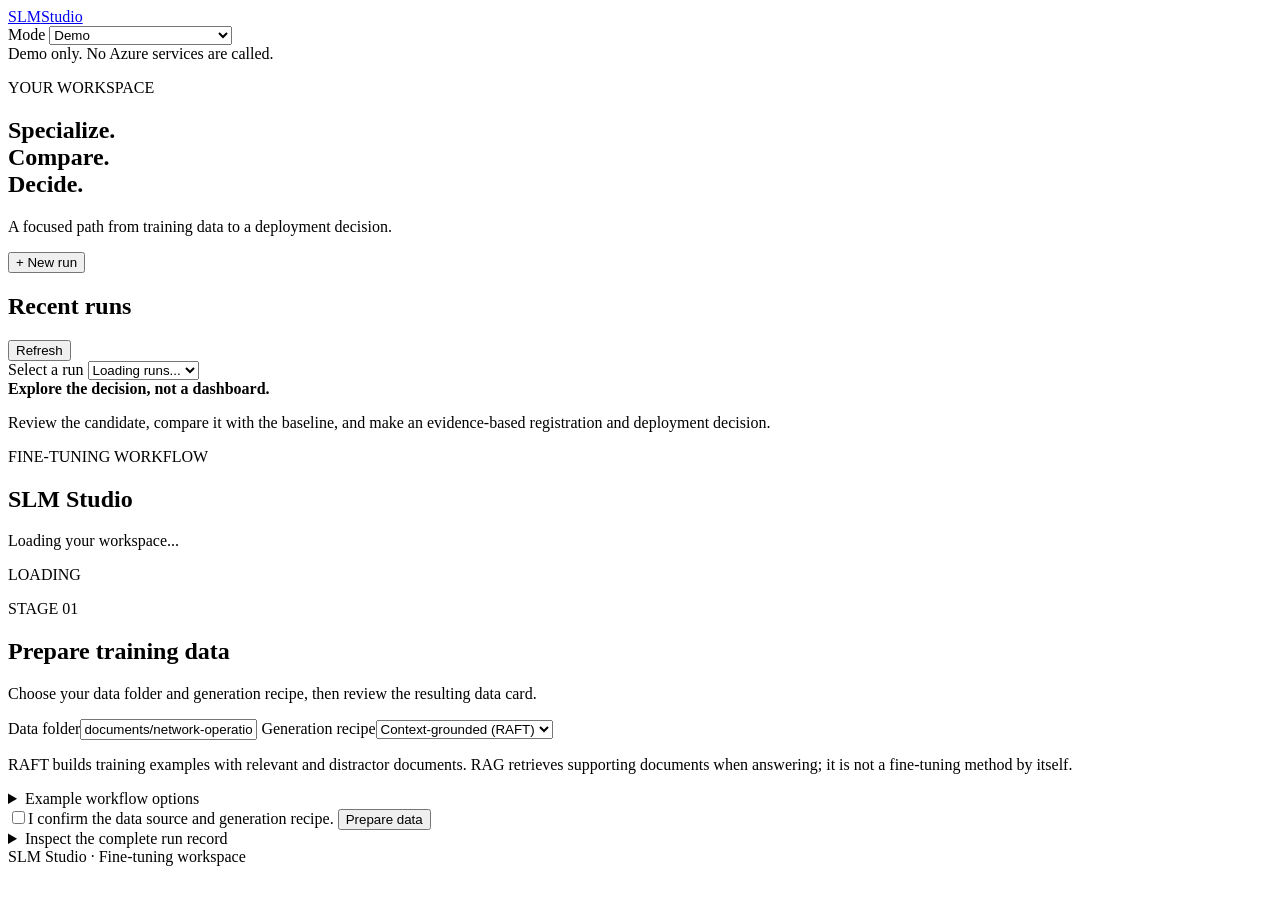
==== app/static/index.html @ 9656013d "updated files to reflect 5 stages of workflow as scripts" ====
<!doctype html>
<html lang="en">
<head>
  <meta charset="utf-8">
  <meta name="viewport" content="width=device-width, initial-scale=1">
  <title>SLM Studio</title>
  <link rel="stylesheet" href="/static/styles.css">
  <script type="module" src="/static/app.js"></script>
</head>
<body>
  <header class="topbar">
    <a class="brand" href="/">SLM<span>Studio</span></a>
    <div class="mode-control">
      <label for="mode">Mode</label>
      <select id="mode" aria-describedby="mode-note">
        <option value="demo">Demo</option>
        <option value="production" disabled>Production (not connected)</option>
      </select>
    </div>
  </header>
  <div class="notice" id="mode-note">
    Demo only. No Azure services are called.
  </div>
  <div class="layout">
    <aside class="sidebar">
      <p class="eyebrow">YOUR WORKSPACE</p>
      <h1>Specialize.<br>Compare.<br>Decide.</h1>
      <p class="muted">A focused path from training data to a deployment decision.</p>
      <button id="new-run" class="primary" type="button">+ New run</button>
      <div class="section-heading"><h2>Recent runs</h2><button id="refresh" class="quiet" type="button">Refresh</button></div>
      <label class="sr-only" for="run-select">Select a run</label>
      <select id="run-select"><option value="">Loading runs...</option></select>
      <div id="run-list" class="run-list" aria-label="Recent runs"></div>
      <div class="sidebar-note">
        <strong>Explore the decision, not a dashboard.</strong>
        <p>Review the candidate, compare it with the baseline, and make an
        evidence-based registration and deployment decision.</p>
      </div>
    </aside>
    <main>
      <div class="page-heading">
        <div><p class="eyebrow">FINE-TUNING WORKFLOW</p><h2 id="run-title">SLM Studio</h2><p id="run-meta" class="muted">Loading your workspace...</p></div>
        <span id="run-status" class="badge">LOADING</span>
      </div>
      <div id="error" class="error" role="alert" hidden></div>
      <nav id="stage-nav" class="stage-nav" aria-label="Workflow stages"></nav>
      <section id="progress-panel" class="progress-panel" aria-live="polite" hidden>
        <div><strong id="progress-label">Stage progress</strong><span id="progress-value"></span></div>
        <progress id="stage-progress" max="100" value="0">0%</progress>
        <small>Progress updates appear here while a stage is running.</small>
      </section>

      <section id="panel-data_preparation" class="panel">
        <p class="eyebrow">STAGE 01</p><h2>Prepare training data</h2>
        <p class="muted">Choose your data folder and generation recipe, then review the resulting data card.</p>
        <div id="data-summary"></div>
        <form id="create-form">
          <div class="form-grid">
            <label>Data folder<input name="source_folder" value="documents/network-operations" maxlength="240" required></label>
            <label>Generation recipe<select name="recipe" aria-describedby="recipe-explanation"><option value="context-grounded">Context-grounded (RAFT)</option><option value="context-assisted">Context-assisted (RAG)</option></select></label>
          </div>
          <p id="recipe-explanation" class="hint">RAFT builds training examples with relevant and distractor documents. RAG retrieves supporting documents when answering; it is not a fine-tuning method by itself.</p>
          <details>
            <summary>Example workflow options</summary>
            <label>Outcome<select name="scenario"><option value="passing">Passing candidate</option><option value="blocked">Blocked gate</option><option value="failure">Training failure</option></select></label>
          </details>
          <label class="check"><input name="confirmed" type="checkbox" required>I confirm the data source and generation recipe.</label>
          <button class="primary" type="submit">Prepare data</button>
        </form>
      </section>

      <section id="panel-training" class="panel" hidden>
        <p class="eyebrow">STAGE 02</p><h2>Configure fine-tuning</h2>
        <p class="muted">Review the suggested parameters and adjust them for your dataset before starting training.</p>
        <div id="training-summary"></div>
        <form id="training-form">
          <div class="form-grid">
            <label>Base model<select name="base_model"></select></label>
            <label>Maximum sequence length<input name="max_seq_length" type="number" value="2048" min="128" max="32768" step="1" required></label>
            <label>Batch size<input name="batch_size" type="number" value="2" min="1" max="64" step="1" required></label>
            <label>Gradient accumulation<input name="gradient_accumulation" type="number" value="16" min="1" max="256" step="1" required></label>
            <label>Learning rate<input name="learning_rate" type="number" value="0.00002" min="0.0000001" max="0.01" step="any" required></label>
            <label>Epochs<input name="epochs" type="number" value="1" min="0.1" max="20" step="any" required></label>
            <label>LoRA rank<input name="lora_rank" type="number" value="8" min="1" max="256" step="1" required></label>
          </div>
          <p id="suggestion-note" class="hint"></p>
          <div class="actions"><button id="suggest" type="button">Suggest parameters</button></div>
          <label class="check"><input name="confirmed" type="checkbox" required>I confirm these training parameters.</label>
          <button id="train" class="primary" type="submit">Start training</button>
        </form>
      </section>

      <section id="panel-evaluation" class="panel" hidden>
        <p class="eyebrow">STAGE 03</p><h2>Compare the candidate</h2>
        <p class="muted">Compare the fine-tuned SLM, original SLM, and GPT baseline on the same sealed test split.</p>
        <div id="evaluation-summary"></div>
        <form id="evaluation-form">
          <label class="check"><input name="confirmed" type="checkbox" required>I confirm the candidate and evaluation test split.</label>
          <button id="evaluate" class="primary" type="submit">Run evaluation</button>
        </form>
      </section>

      <section id="panel-decision" class="panel" hidden>
        <p class="eyebrow">STAGE 04</p><h2>Review the evidence</h2>
        <p class="muted">A recommendation is advisory. Registration and deployment remain separate, deliberate actions.</p>
        <div id="decision-summary"></div>
        <form id="register-form">
          <label>Approver<input name="actor" value="local-user" maxlength="100" required></label>
          <div id="override-fields" class="override-fields" hidden>
            <label class="check"><input name="override" type="checkbox">Override this blocked gate</label>
            <label>Type OVERRIDE to confirm<input name="confirmation" autocomplete="off" placeholder="OVERRIDE" maxlength="20"></label>
            <label>Reason for override<textarea name="reason" rows="2" maxlength="1000" placeholder="Record why you chose to override the evidence."></textarea></label>
          </div>
          <label class="check"><input name="confirmed" type="checkbox" required>Register this candidate. This does not deploy a model.</label>
          <button id="register" class="primary" type="submit">Register candidate</button>
        </form>
      </section>

      <section id="panel-deployment" class="panel" hidden>
        <p class="eyebrow">STAGE 05</p><h2>Deployment and monitoring</h2>
        <p class="muted">Deploy the registered candidate, then review post-deployment evaluation and monitoring.</p>
        <div id="deployment-summary"></div>
        <form id="deployment-form">
          <label class="check"><input name="confirmed" type="checkbox" required>I confirm deployment of this registered candidate.</label>
          <button id="deploy" class="primary" type="submit">Deploy model</button>
        </form>
      </section>

      <details class="record-panel">
        <summary>Inspect the complete run record</summary>
        <p class="hint">Workflow state, lineage, evaluation evidence, and decision audit.</p>
        <button id="download" type="button">Download record as JSON</button>
        <pre id="run-record">No run selected.</pre>
      </details>
    </main>
  </div>
  <footer>SLM Studio &middot; Fine-tuning workspace</footer>
</body>
</html>
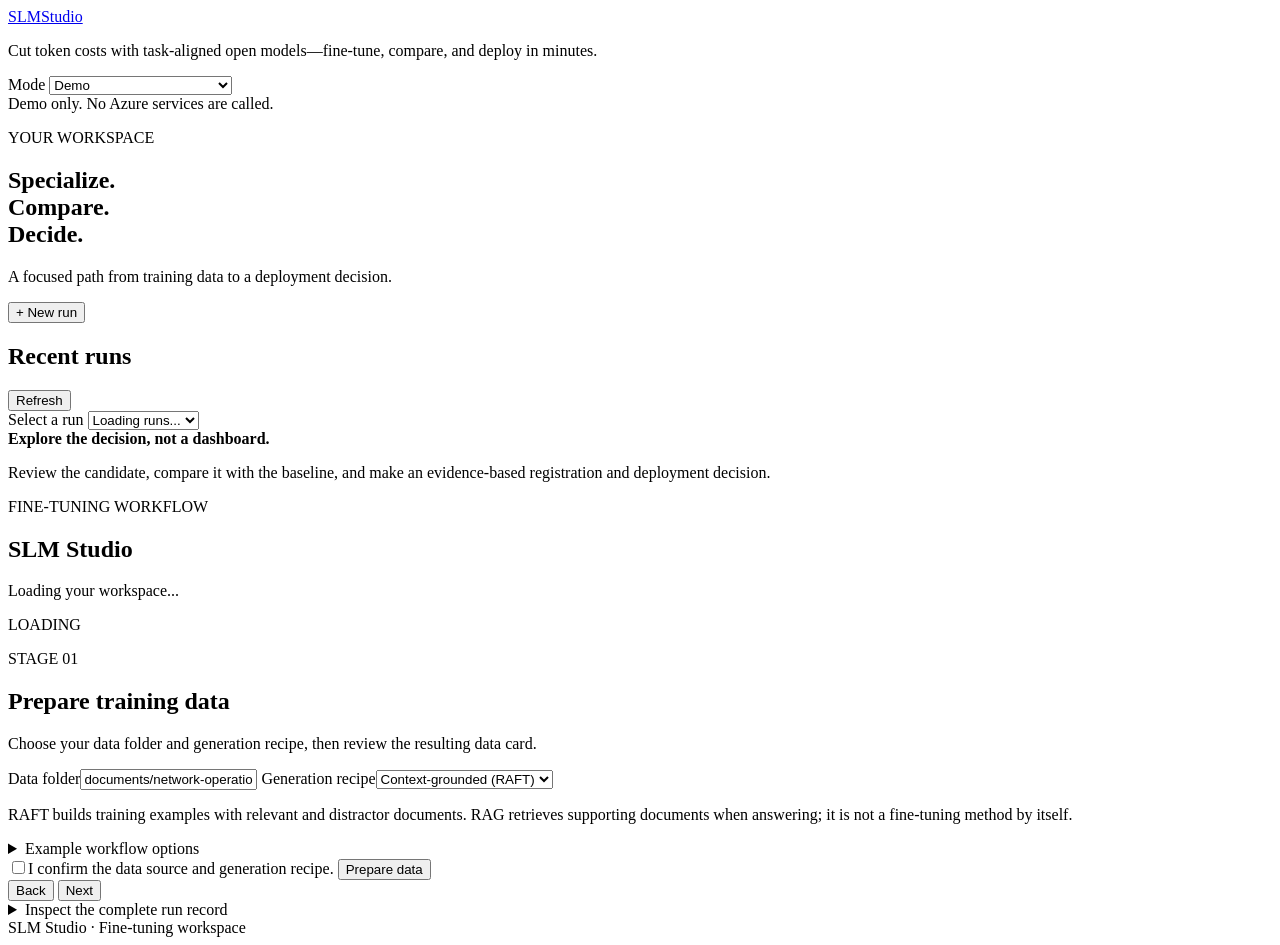
==== commit 0d9e21f5: "tested inference" ====
--- a/app/static/index.html
+++ b/app/static/index.html
@@ -9,7 +9,10 @@
 </head>
 <body>
   <header class="topbar">
-    <a class="brand" href="/">SLM<span>Studio</span></a>
+    <div class="brand-lockup">
+      <a class="brand" href="/">SLM<span>Studio</span></a>
+      <p class="tagline">Cut token costs with task-aligned open models—fine-tune, compare, and deploy in minutes.</p>
+    </div>
     <div class="mode-control">
       <label for="mode">Mode</label>
       <select id="mode" aria-describedby="mode-note">
@@ -44,6 +47,7 @@
       </div>
       <div id="error" class="error" role="alert" hidden></div>
       <nav id="stage-nav" class="stage-nav" aria-label="Workflow stages"></nav>
+      <div id="wizard-status" class="wizard-status" aria-live="polite"></div>
       <section id="progress-panel" class="progress-panel" aria-live="polite" hidden>
         <div><strong id="progress-label">Stage progress</strong><span id="progress-value"></span></div>
         <progress id="stage-progress" max="100" value="0">0%</progress>
@@ -93,6 +97,47 @@
       <section id="panel-evaluation" class="panel" hidden>
         <p class="eyebrow">STAGE 03</p><h2>Compare the candidate</h2>
         <p class="muted">Compare the fine-tuned SLM, original SLM, and GPT baseline on the same sealed test split.</p>
+        <section id="evaluation-showcase" class="evaluation-showcase" aria-labelledby="evaluation-showcase-title">
+          <div class="showcase-heading">
+            <div>
+              <p class="eyebrow">AZURE EVALUATION EVIDENCE</p>
+              <h3 id="evaluation-showcase-title">Response-level model comparison</h3>
+            </div>
+            <span class="badge succeeded">REAL RUN</span>
+          </div>
+          <div id="showcase-metrics" class="metric-cards"></div>
+          <div class="evidence-filters" role="search">
+            <label>Search query or answer
+              <input id="evidence-search" type="search" placeholder="Filter evaluation records">
+            </label>
+            <label>Record type
+              <select id="evidence-type">
+                <option value="">All types</option>
+                <option value="oracle">Oracle</option>
+                <option value="distractor">Distractor</option>
+              </select>
+            </label>
+            <label>Correctness comparison
+              <select id="evidence-comparison">
+                <option value="">All results</option>
+                <option value="fine_tuned_better">Fine-tuned beats original</option>
+                <option value="gpt_better">GPT beats fine-tuned</option>
+                <option value="ties">Tied correctness</option>
+              </select>
+            </label>
+          </div>
+          <p id="evidence-count" class="hint" aria-live="polite"></p>
+          <div class="table-wrap evidence-grid-wrap">
+            <table class="evidence-grid">
+              <caption>Query, reference answer, and generated answers from the complete sealed test evaluation</caption>
+              <thead><tr>
+                <th>Query</th><th>CoT answer</th><th>GPT answer</th>
+                <th>Original SLM answer</th><th>Fine-tuned SLM answer</th>
+              </tr></thead>
+              <tbody id="evidence-rows"></tbody>
+            </table>
+          </div>
+        </section>
         <div id="evaluation-summary"></div>
         <form id="evaluation-form">
           <label class="check"><input name="confirmed" type="checkbox" required>I confirm the candidate and evaluation test split.</label>
@@ -101,8 +146,8 @@
       </section>
 
       <section id="panel-decision" class="panel" hidden>
-        <p class="eyebrow">STAGE 04</p><h2>Review the evidence</h2>
-        <p class="muted">A recommendation is advisory. Registration and deployment remain separate, deliberate actions.</p>
+        <p class="eyebrow">STAGE 04</p><h2>Approve and release the candidate</h2>
+        <p class="muted">Verify the offline evidence, record approval, register the model, and create a zero-traffic candidate with its drift reference.</p>
         <div id="decision-summary"></div>
         <form id="register-form">
           <label>Approver<input name="actor" value="local-user" maxlength="100" required></label>
@@ -111,20 +156,30 @@
             <label>Type OVERRIDE to confirm<input name="confirmation" autocomplete="off" placeholder="OVERRIDE" maxlength="20"></label>
             <label>Reason for override<textarea name="reason" rows="2" maxlength="1000" placeholder="Record why you chose to override the evidence."></textarea></label>
           </div>
-          <label class="check"><input name="confirmed" type="checkbox" required>Register this candidate. This does not deploy a model.</label>
-          <button id="register" class="primary" type="submit">Register candidate</button>
+          <label class="check"><input name="confirmed" type="checkbox" required>I approve registration and zero-traffic candidate deployment.</label>
+          <button id="register" class="primary" type="submit">Approve &amp; release candidate</button>
         </form>
       </section>
 
       <section id="panel-deployment" class="panel" hidden>
-        <p class="eyebrow">STAGE 05</p><h2>Deployment and monitoring</h2>
-        <p class="muted">Deploy the registered candidate, then review post-deployment evaluation and monitoring.</p>
+        <p class="eyebrow">STAGE 05</p><h2>Run the deployment gate</h2>
+        <p class="muted">Test the named zero-traffic candidate, configure drift monitoring, and route traffic only when token-F1 and latency evidence pass.</p>
         <div id="deployment-summary"></div>
         <form id="deployment-form">
-          <label class="check"><input name="confirmed" type="checkbox" required>I confirm deployment of this registered candidate.</label>
-          <button id="deploy" class="primary" type="submit">Deploy model</button>
+          <div class="form-grid">
+            <label>Operator<input name="actor" value="local-user" maxlength="100" required></label>
+            <label>Candidate traffic<select name="traffic_percent"><option value="10">10% canary</option><option value="25">25% staged</option><option value="50">50% staged</option><option value="100">100% full traffic</option></select></label>
+          </div>
+          <label class="check"><input name="confirmed" type="checkbox" required>I confirm the deployment gate and selected traffic change.</label>
+          <button id="deploy" class="primary" type="submit">Run gate &amp; route traffic</button>
         </form>
       </section>
+
+      <nav class="wizard-actions" aria-label="Wizard navigation">
+        <button id="wizard-back" type="button">Back</button>
+        <span id="wizard-position" class="hint"></span>
+        <button id="wizard-next" type="button">Next</button>
+      </nav>
 
       <details class="record-panel">
         <summary>Inspect the complete run record</summary>
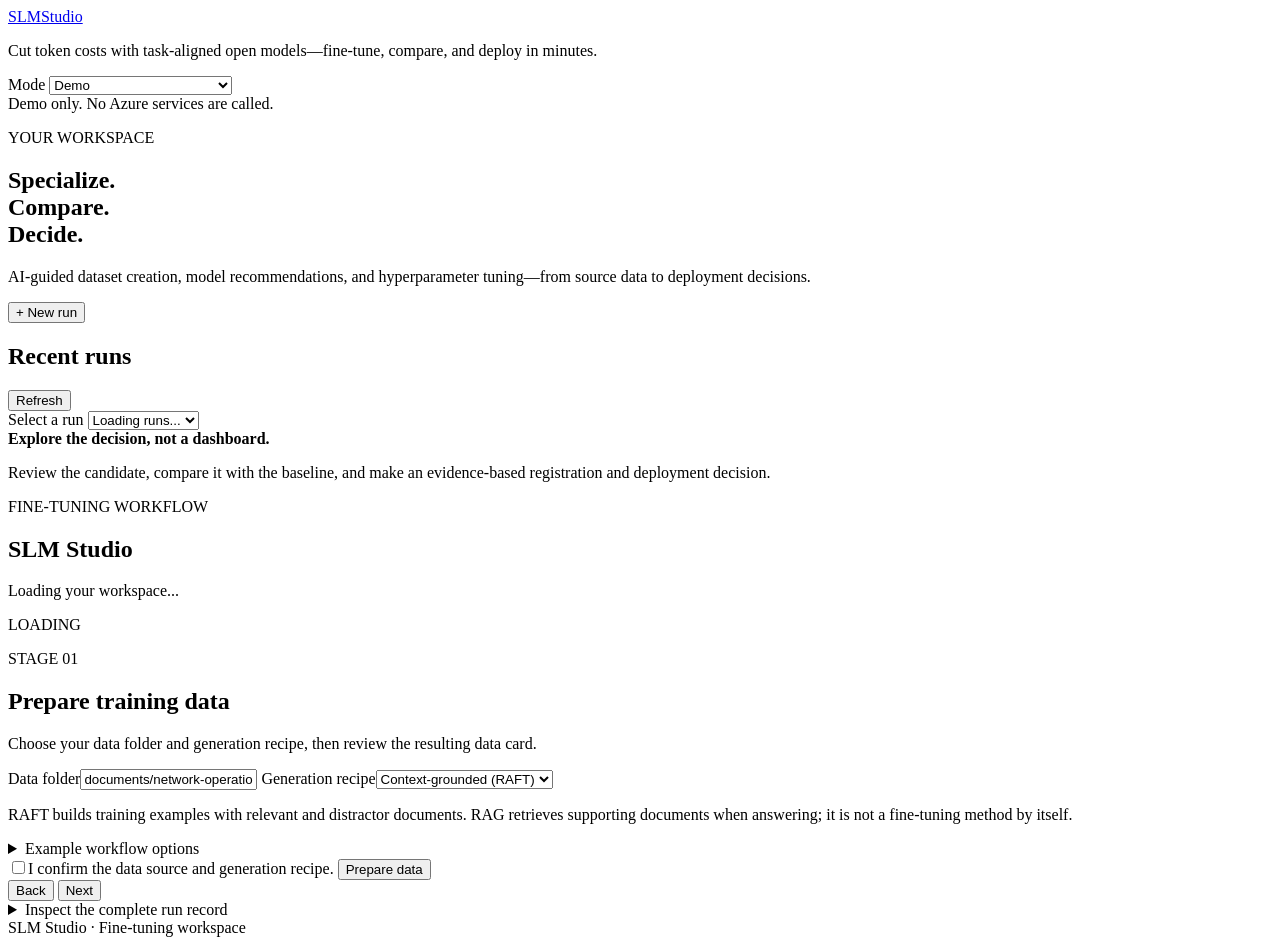
==== commit ed354445: "tested inference" ====
--- a/app/static/index.html
+++ b/app/static/index.html
@@ -28,7 +28,7 @@
     <aside class="sidebar">
       <p class="eyebrow">YOUR WORKSPACE</p>
       <h1>Specialize.<br>Compare.<br>Decide.</h1>
-      <p class="muted">A focused path from training data to a deployment decision.</p>
+      <p class="muted">AI-guided dataset creation, model recommendations, and hyperparameter tuning—from source data to deployment decisions.</p>
       <button id="new-run" class="primary" type="button">+ New run</button>
       <div class="section-heading"><h2>Recent runs</h2><button id="refresh" class="quiet" type="button">Refresh</button></div>
       <label class="sr-only" for="run-select">Select a run</label>
@@ -105,6 +105,7 @@
             </div>
             <span class="badge succeeded">REAL RUN</span>
           </div>
+          <p id="showcase-provenance" class="hint"></p>
           <div id="showcase-metrics" class="metric-cards"></div>
           <div class="evidence-filters" role="search">
             <label>Search query or answer
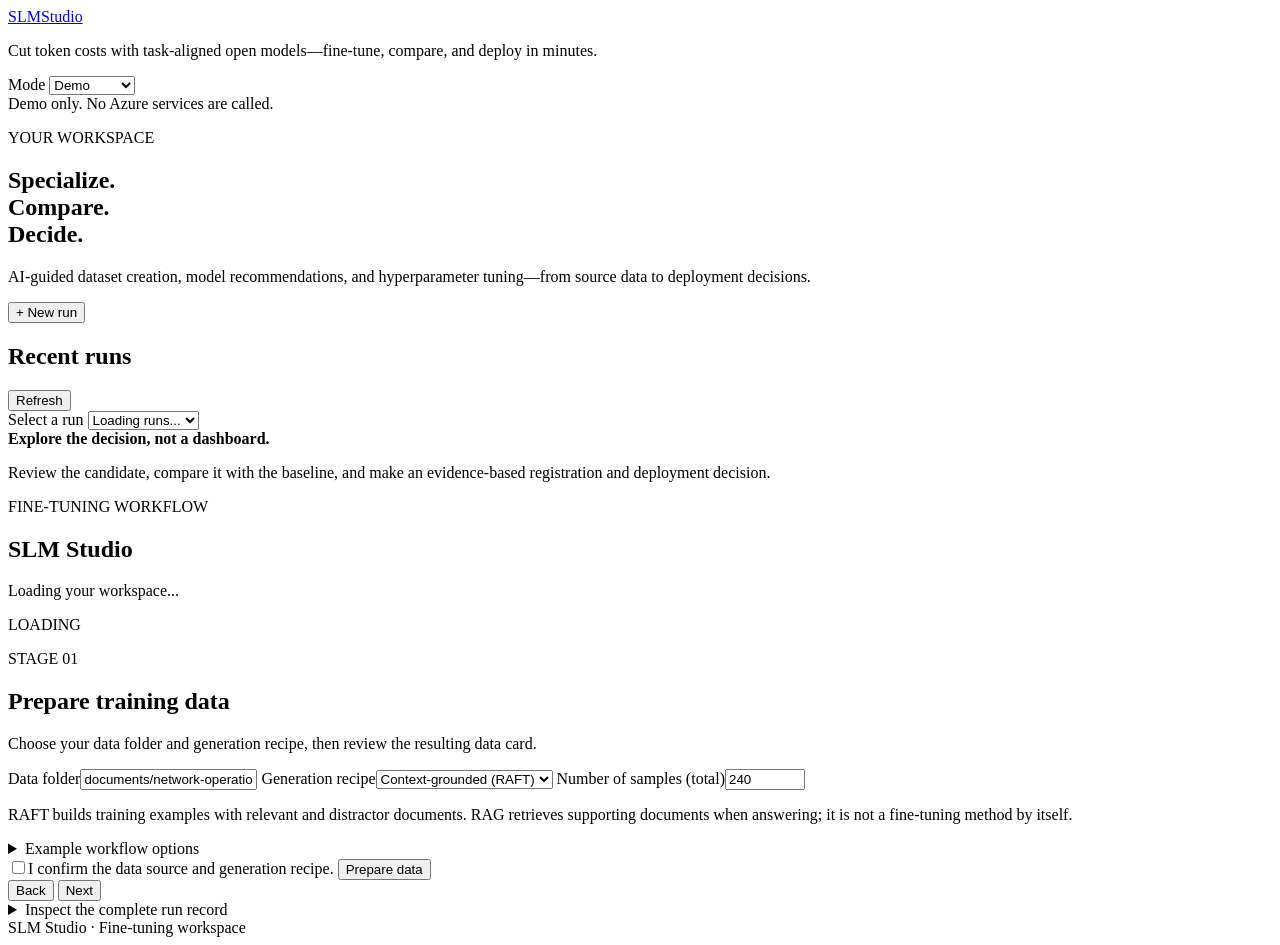
==== commit 2dd7daf5: "removed test data references and unwanted files" ====
--- a/app/static/index.html
+++ b/app/static/index.html
@@ -17,7 +17,7 @@
       <label for="mode">Mode</label>
       <select id="mode" aria-describedby="mode-note">
         <option value="demo">Demo</option>
-        <option value="production" disabled>Production (not connected)</option>
+        <option value="production">Production</option>
       </select>
     </div>
   </header>
@@ -53,6 +53,15 @@
         <progress id="stage-progress" max="100" value="0">0%</progress>
         <small>Progress updates appear here while a stage is running.</small>
       </section>
+      <section id="preparation-log-panel" class="progress-panel" hidden>
+        <h3>Preparation job status</h3>
+        <p id="preparation-status" role="status" aria-live="polite">Loading preparation log...</p>
+        <small id="preparation-log-updated"></small>
+        <details>
+          <summary>Recent job logs</summary>
+          <pre id="preparation-log"></pre>
+        </details>
+      </section>
 
       <section id="panel-data_preparation" class="panel">
         <p class="eyebrow">STAGE 01</p><h2>Prepare training data</h2>
@@ -62,13 +71,19 @@
           <div class="form-grid">
             <label>Data folder<input name="source_folder" value="documents/network-operations" maxlength="240" required></label>
             <label>Generation recipe<select name="recipe" aria-describedby="recipe-explanation"><option value="context-grounded">Context-grounded (RAFT)</option><option value="context-assisted">Context-assisted (RAG)</option></select></label>
+            <label>Number of samples (total)<input name="num_samples" type="number" value="240" min="3" max="100000" step="1" required></label>
           </div>
           <p id="recipe-explanation" class="hint">RAFT builds training examples with relevant and distractor documents. RAG retrieves supporting documents when answering; it is not a fine-tuning method by itself.</p>
-          <details>
+          <div id="production-options" class="form-grid" hidden>
+            <label>Questions per generation call<input name="num_questions" type="number" value="5" min="1" max="100" step="1" required></label>
+            <label>Oracle probability<input name="oracle_probability" type="number" value="0.8" min="0" max="1" step="any" required></label>
+            <label>Azure ML data asset name<input name="data_asset_name" value="slm-studio-data" required></label>
+          </div>
+          <details id="demo-options">
             <summary>Example workflow options</summary>
             <label>Outcome<select name="scenario"><option value="passing">Passing candidate</option><option value="blocked">Blocked gate</option><option value="failure">Training failure</option></select></label>
           </details>
-          <label class="check"><input name="confirmed" type="checkbox" required>I confirm the data source and generation recipe.</label>
+          <label class="check"><input name="confirmed" type="checkbox" required><span id="confirmation-label">I confirm the data source and generation recipe.</span></label>
           <button class="primary" type="submit">Prepare data</button>
         </form>
       </section>
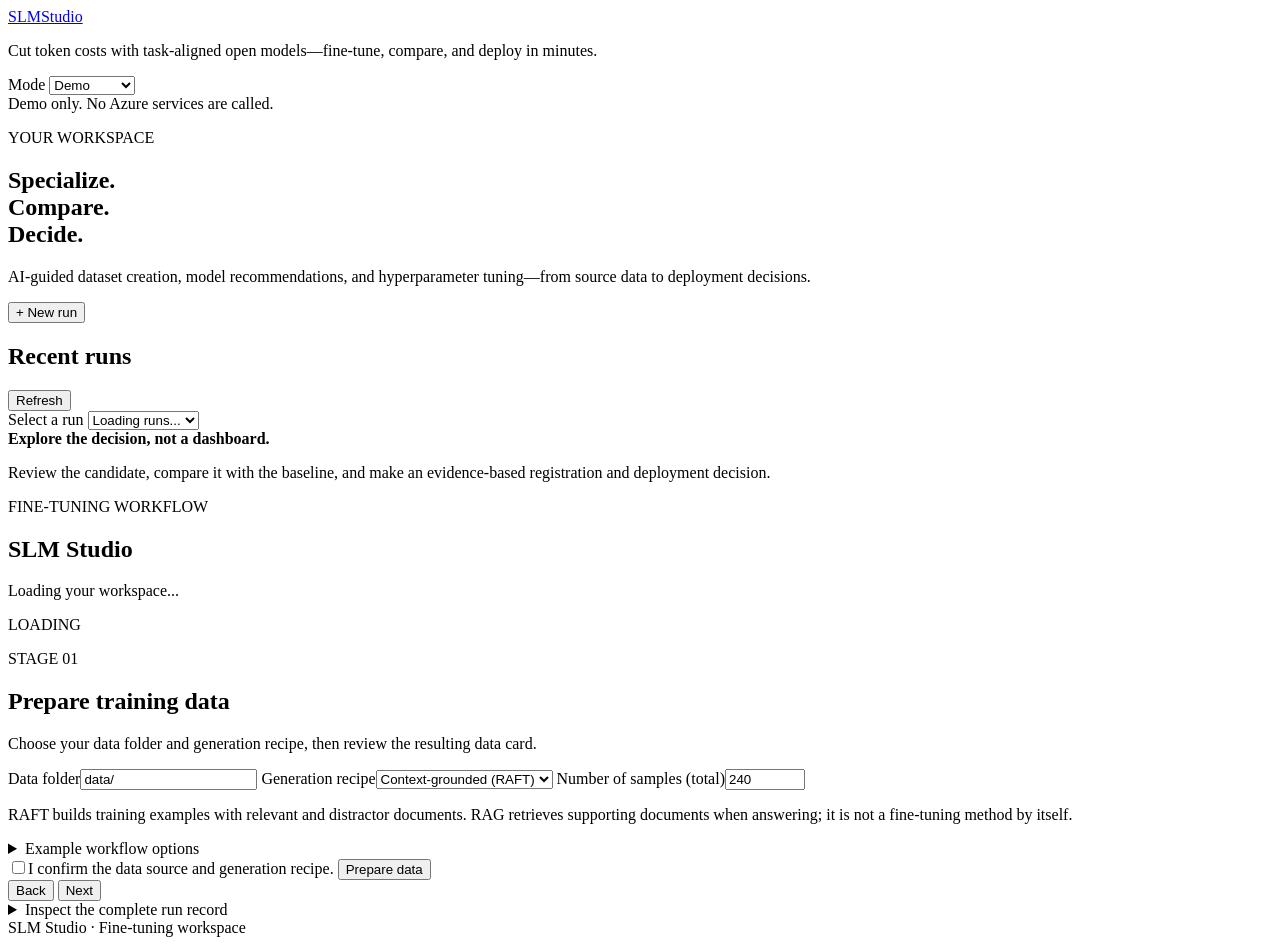
==== commit 7ea39b35: "integrated ui and api for dataset prep and finetuning stages" ====
--- a/app/static/index.html
+++ b/app/static/index.html
@@ -4,8 +4,8 @@
   <meta charset="utf-8">
   <meta name="viewport" content="width=device-width, initial-scale=1">
   <title>SLM Studio</title>
-  <link rel="stylesheet" href="/static/styles.css">
-  <script type="module" src="/static/app.js"></script>
+  <link rel="stylesheet" href="/static/styles.css?v=full-cot-fields">
+  <script type="module" src="/static/app.js?v=full-cot-fields"></script>
 </head>
 <body>
   <header class="topbar">
@@ -30,6 +30,7 @@
       <h1>Specialize.<br>Compare.<br>Decide.</h1>
       <p class="muted">AI-guided dataset creation, model recommendations, and hyperparameter tuning—from source data to deployment decisions.</p>
       <button id="new-run" class="primary" type="button">+ New run</button>
+      <button id="configure-training" type="button" hidden>Configure fine-tuning</button>
       <div class="section-heading"><h2>Recent runs</h2><button id="refresh" class="quiet" type="button">Refresh</button></div>
       <label class="sr-only" for="run-select">Select a run</label>
       <select id="run-select"><option value="">Loading runs...</option></select>
@@ -54,7 +55,7 @@
         <small>Progress updates appear here while a stage is running.</small>
       </section>
       <section id="preparation-log-panel" class="progress-panel" hidden>
-        <h3>Preparation job status</h3>
+        <h3 id="job-log-title">Preparation job status</h3>
         <p id="preparation-status" role="status" aria-live="polite">Loading preparation log...</p>
         <small id="preparation-log-updated"></small>
         <details>
@@ -69,7 +70,7 @@
         <div id="data-summary"></div>
         <form id="create-form">
           <div class="form-grid">
-            <label>Data folder<input name="source_folder" value="documents/network-operations" maxlength="240" required></label>
+            <label>Data folder<input name="source_folder" value="data/" maxlength="240" required></label>
             <label>Generation recipe<select name="recipe" aria-describedby="recipe-explanation"><option value="context-grounded">Context-grounded (RAFT)</option><option value="context-assisted">Context-assisted (RAG)</option></select></label>
             <label>Number of samples (total)<input name="num_samples" type="number" value="240" min="3" max="100000" step="1" required></label>
           </div>
@@ -93,8 +94,20 @@
         <p class="muted">Review the suggested parameters and adjust them for your dataset before starting training.</p>
         <div id="training-summary"></div>
         <form id="training-form">
+          <div id="production-dataset-options" hidden>
+            <h3>Training dataset</h3>
+            <div class="form-grid">
+              <label>Dataset source<select name="dataset_source"><option value="runs">Published Studio dataset</option><option value="manual">Existing Azure dataset ID</option></select></label>
+              <label>Dataset style<select name="dataset_recipe"><option value="context-grounded">Context-grounded (RAFT)</option><option value="context-assisted">Context-assisted (RAG) — training unavailable</option></select></label>
+              <label id="dataset-run-field">Published dataset<select name="dataset_run_id"></select></label>
+              <label id="dataset-id-field" hidden>Azure dataset ID<input name="dataset_id" placeholder="azureml:dataset-name:version" maxlength="300" disabled></label>
+            </div>
+            <button id="dataset-format-help" type="button">Expected dataset format</button>
+            <p id="dataset-selection-note" class="hint"></p>
+          </div>
           <div class="form-grid">
-            <label>Base model<select name="base_model"></select></label>
+            <label id="demo-base-model-field">Base model<select name="base_model"></select></label>
+            <label id="production-base-model-field" hidden>Foundry base model<input name="production_base_model" value="Llama-3.2-3B-Instruct" list="production-models"><datalist id="production-models"></datalist></label>
             <label>Maximum sequence length<input name="max_seq_length" type="number" value="2048" min="128" max="32768" step="1" required></label>
             <label>Batch size<input name="batch_size" type="number" value="2" min="1" max="64" step="1" required></label>
             <label>Gradient accumulation<input name="gradient_accumulation" type="number" value="16" min="1" max="256" step="1" required></label>
@@ -102,11 +115,27 @@
             <label>Epochs<input name="epochs" type="number" value="1" min="0.1" max="20" step="any" required></label>
             <label>LoRA rank<input name="lora_rank" type="number" value="8" min="1" max="256" step="1" required></label>
           </div>
+          <div id="production-trainer-options" hidden>
+            <h3>Additional trainer settings</h3>
+            <div class="form-grid">
+              <label>Chat template<input name="chat_template" value="llama-3.2" maxlength="100"></label>
+              <label>LoRA adapter name<input name="lora_adapter_name" value="finetuned_adapter" maxlength="100"></label>
+              <label>Random seed<input name="seed" type="number" value="42" min="0" max="4294967295" step="1"></label>
+            </div>
+            <label class="check"><input name="load_in_4bit" type="checkbox">Load the base model in 4-bit precision</label>
+            <p class="hint">Sequence length is a fallback: the trainer selects the chat-template token-length p95. Precision is hardware-selected (bf16/fp16). The current recipe fixes LoRA alpha to twice the rank, dropout to 0, rsLoRA on, warmup to 0.03, a linear scheduler, and paged AdamW 8-bit. Azure compute and environment settings remain on the backend.</p>
+          </div>
           <p id="suggestion-note" class="hint"></p>
           <div class="actions"><button id="suggest" type="button">Suggest parameters</button></div>
-          <label class="check"><input name="confirmed" type="checkbox" required>I confirm these training parameters.</label>
+          <label class="check"><input name="confirmed" type="checkbox" required><span id="training-confirmation-label">I confirm these training parameters.</span></label>
           <button id="train" class="primary" type="submit">Start training</button>
         </form>
+        <dialog id="dataset-format-dialog" aria-labelledby="dataset-format-title">
+          <h3 id="dataset-format-title">Expected dataset format</h3>
+          <p id="dataset-format-description"></p>
+          <pre id="dataset-format-example"></pre>
+          <form method="dialog"><button type="submit">Close</button></form>
+        </dialog>
       </section>
 
       <section id="panel-evaluation" class="panel" hidden>
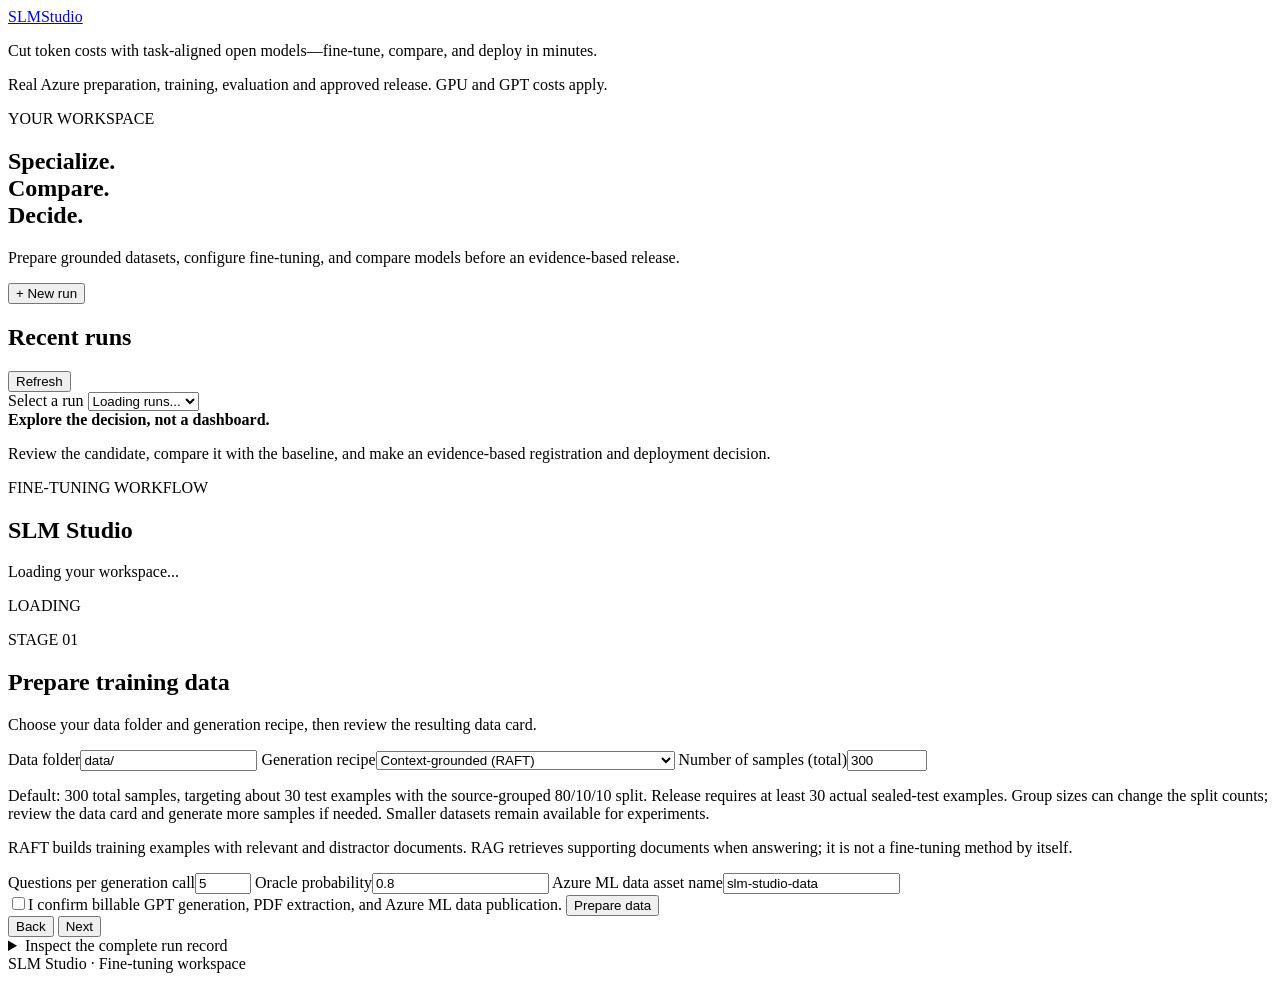
==== commit 21a329b9: "integrated ui and api for dataset prep and finetuning stages" ====
--- a/app/static/index.html
+++ b/app/static/index.html
@@ -4,8 +4,8 @@
   <meta charset="utf-8">
   <meta name="viewport" content="width=device-width, initial-scale=1">
   <title>SLM Studio</title>
-  <link rel="stylesheet" href="/static/styles.css?v=full-cot-fields">
-  <script type="module" src="/static/app.js?v=full-cot-fields"></script>
+  <link rel="stylesheet" href="/static/styles.css?v=candidate-release">
+  <script type="module" src="/static/app.js?v=candidate-release"></script>
 </head>
 <body>
   <header class="topbar">
@@ -13,24 +13,16 @@
       <a class="brand" href="/">SLM<span>Studio</span></a>
       <p class="tagline">Cut token costs with task-aligned open models—fine-tune, compare, and deploy in minutes.</p>
     </div>
-    <div class="mode-control">
-      <label for="mode">Mode</label>
-      <select id="mode" aria-describedby="mode-note">
-        <option value="demo">Demo</option>
-        <option value="production">Production</option>
-      </select>
-    </div>
   </header>
-  <div class="notice" id="mode-note">
-    Demo only. No Azure services are called.
+  <div class="notice">
+    Real Azure preparation, training, evaluation and approved release. GPU and GPT costs apply.
   </div>
   <div class="layout">
     <aside class="sidebar">
       <p class="eyebrow">YOUR WORKSPACE</p>
       <h1>Specialize.<br>Compare.<br>Decide.</h1>
-      <p class="muted">AI-guided dataset creation, model recommendations, and hyperparameter tuning—from source data to deployment decisions.</p>
+      <p class="muted">Prepare grounded datasets, configure fine-tuning, and compare models before an evidence-based release.</p>
       <button id="new-run" class="primary" type="button">+ New run</button>
-      <button id="configure-training" type="button" hidden>Configure fine-tuning</button>
       <div class="section-heading"><h2>Recent runs</h2><button id="refresh" class="quiet" type="button">Refresh</button></div>
       <label class="sr-only" for="run-select">Select a run</label>
       <select id="run-select"><option value="">Loading runs...</option></select>
@@ -63,6 +55,10 @@
           <pre id="preparation-log"></pre>
         </details>
       </section>
+      <div id="task-controls" hidden>
+        <p class="hint">Cancel stops local work and monitoring. Azure jobs or allocated resources may remain billable; check Azure ML before retrying.</p>
+        <button id="cancel-task" type="button">Cancel task</button>
+      </div>
 
       <section id="panel-data_preparation" class="panel">
         <p class="eyebrow">STAGE 01</p><h2>Prepare training data</h2>
@@ -71,30 +67,27 @@
         <form id="create-form">
           <div class="form-grid">
             <label>Data folder<input name="source_folder" value="data/" maxlength="240" required></label>
-            <label>Generation recipe<select name="recipe" aria-describedby="recipe-explanation"><option value="context-grounded">Context-grounded (RAFT)</option><option value="context-assisted">Context-assisted (RAG)</option></select></label>
-            <label>Number of samples (total)<input name="num_samples" type="number" value="240" min="3" max="100000" step="1" required></label>
-          </div>
+            <label>Generation recipe<select name="recipe" aria-describedby="recipe-explanation"><option value="context-grounded">Context-grounded (RAFT)</option><option value="context-assisted" disabled>Context-assisted (RAG) — training unavailable</option></select></label>
+            <label>Number of samples (total)<input name="num_samples" type="number" value="300" min="3" max="100000" step="1" aria-describedby="sample-count-note" required></label>
+          </div>
+          <p id="sample-count-note" class="hint">Default: 300 total samples, targeting about 30 test examples with the source-grouped 80/10/10 split. Release requires at least 30 actual sealed-test examples. Group sizes can change the split counts; review the data card and generate more samples if needed. Smaller datasets remain available for experiments.</p>
           <p id="recipe-explanation" class="hint">RAFT builds training examples with relevant and distractor documents. RAG retrieves supporting documents when answering; it is not a fine-tuning method by itself.</p>
-          <div id="production-options" class="form-grid" hidden>
+          <div id="production-options" class="form-grid">
             <label>Questions per generation call<input name="num_questions" type="number" value="5" min="1" max="100" step="1" required></label>
             <label>Oracle probability<input name="oracle_probability" type="number" value="0.8" min="0" max="1" step="any" required></label>
             <label>Azure ML data asset name<input name="data_asset_name" value="slm-studio-data" required></label>
           </div>
-          <details id="demo-options">
-            <summary>Example workflow options</summary>
-            <label>Outcome<select name="scenario"><option value="passing">Passing candidate</option><option value="blocked">Blocked gate</option><option value="failure">Training failure</option></select></label>
-          </details>
-          <label class="check"><input name="confirmed" type="checkbox" required><span id="confirmation-label">I confirm the data source and generation recipe.</span></label>
+          <label class="check"><input name="confirmed" type="checkbox" required><span id="confirmation-label">I confirm billable GPT generation, PDF extraction, and Azure ML data publication.</span></label>
           <button class="primary" type="submit">Prepare data</button>
         </form>
       </section>
 
       <section id="panel-training" class="panel" hidden>
         <p class="eyebrow">STAGE 02</p><h2>Configure fine-tuning</h2>
-        <p class="muted">Review the suggested parameters and adjust them for your dataset before starting training.</p>
+        <p class="muted">Review the default parameters and adjust them for your dataset before starting training.</p>
         <div id="training-summary"></div>
         <form id="training-form">
-          <div id="production-dataset-options" hidden>
+          <div id="production-dataset-options">
             <h3>Training dataset</h3>
             <div class="form-grid">
               <label>Dataset source<select name="dataset_source"><option value="runs">Published Studio dataset</option><option value="manual">Existing Azure dataset ID</option></select></label>
@@ -106,28 +99,25 @@
             <p id="dataset-selection-note" class="hint"></p>
           </div>
           <div class="form-grid">
-            <label id="demo-base-model-field">Base model<select name="base_model"></select></label>
-            <label id="production-base-model-field" hidden>Foundry base model<input name="production_base_model" value="Llama-3.2-3B-Instruct" list="production-models"><datalist id="production-models"></datalist></label>
+            <label id="production-base-model-field">Foundry base model<input name="production_base_model" value="Llama-3.2-3B-Instruct" list="production-models" required><datalist id="production-models"></datalist></label>
             <label>Maximum sequence length<input name="max_seq_length" type="number" value="2048" min="128" max="32768" step="1" required></label>
             <label>Batch size<input name="batch_size" type="number" value="2" min="1" max="64" step="1" required></label>
             <label>Gradient accumulation<input name="gradient_accumulation" type="number" value="16" min="1" max="256" step="1" required></label>
             <label>Learning rate<input name="learning_rate" type="number" value="0.00002" min="0.0000001" max="0.01" step="any" required></label>
-            <label>Epochs<input name="epochs" type="number" value="1" min="0.1" max="20" step="any" required></label>
+            <label>Epochs<input name="epochs" type="number" value="1" min="0" max="100" step="any" required></label>
             <label>LoRA rank<input name="lora_rank" type="number" value="8" min="1" max="256" step="1" required></label>
           </div>
-          <div id="production-trainer-options" hidden>
+          <div id="production-trainer-options">
             <h3>Additional trainer settings</h3>
             <div class="form-grid">
-              <label>Chat template<input name="chat_template" value="llama-3.2" maxlength="100"></label>
-              <label>LoRA adapter name<input name="lora_adapter_name" value="finetuned_adapter" maxlength="100"></label>
-              <label>Random seed<input name="seed" type="number" value="42" min="0" max="4294967295" step="1"></label>
+              <label>Chat template<input name="chat_template" value="llama-3.2" maxlength="100" required></label>
+              <label>LoRA adapter name<input name="lora_adapter_name" value="finetuned_adapter" maxlength="100" required></label>
+              <label>Random seed<input name="seed" type="number" value="42" min="0" max="4294967295" step="1" required></label>
             </div>
             <label class="check"><input name="load_in_4bit" type="checkbox">Load the base model in 4-bit precision</label>
             <p class="hint">Sequence length is a fallback: the trainer selects the chat-template token-length p95. Precision is hardware-selected (bf16/fp16). The current recipe fixes LoRA alpha to twice the rank, dropout to 0, rsLoRA on, warmup to 0.03, a linear scheduler, and paged AdamW 8-bit. Azure compute and environment settings remain on the backend.</p>
           </div>
-          <p id="suggestion-note" class="hint"></p>
-          <div class="actions"><button id="suggest" type="button">Suggest parameters</button></div>
-          <label class="check"><input name="confirmed" type="checkbox" required><span id="training-confirmation-label">I confirm these training parameters.</span></label>
+          <label class="check"><input name="confirmed" type="checkbox" required><span id="training-confirmation-label">I confirm the dataset, trainer settings, and billable Azure GPU training job.</span></label>
           <button id="train" class="primary" type="submit">Start training</button>
         </form>
         <dialog id="dataset-format-dialog" aria-labelledby="dataset-format-title">
@@ -141,6 +131,14 @@
       <section id="panel-evaluation" class="panel" hidden>
         <p class="eyebrow">STAGE 03</p><h2>Compare the candidate</h2>
         <p class="muted">Compare the fine-tuned SLM, original SLM, and GPT baseline on the same sealed test split.</p>
+        <div id="production-evaluation-options">
+          <label for="evaluation-job">Completed training job</label>
+          <select id="evaluation-job" aria-describedby="evaluation-job-note"></select>
+          <p id="evaluation-job-note" class="hint">Choose a saved training job before confirming evaluation. Missing historical parameters are shown as not recorded.</p>
+          <div id="evaluation-job-summary"></div>
+          <p class="hint">Uses the judge deployment configured on the backend. Reuses this job's recorded GPT baseline when available; otherwise creates one. GPU inference and judge calls are billable.</p>
+        </div>
+        <div id="evaluation-metrics" class="table-wrap"></div>
         <section id="evaluation-showcase" class="evaluation-showcase" aria-labelledby="evaluation-showcase-title">
           <div class="showcase-heading">
             <div>
@@ -185,39 +183,45 @@
         </section>
         <div id="evaluation-summary"></div>
         <form id="evaluation-form">
-          <label class="check"><input name="confirmed" type="checkbox" required>I confirm the candidate and evaluation test split.</label>
+          <label class="check"><input name="confirmed" type="checkbox" required><span id="evaluation-confirmation-label">I confirm the selected training job, sealed test split, and billable GPU inference and judge calls.</span></label>
           <button id="evaluate" class="primary" type="submit">Run evaluation</button>
         </form>
       </section>
 
       <section id="panel-decision" class="panel" hidden>
         <p class="eyebrow">STAGE 04</p><h2>Approve and release the candidate</h2>
-        <p class="muted">Verify the offline evidence, record approval, register the model, and create a zero-traffic candidate with its drift reference.</p>
+        <p class="muted">Review immutable quality policy and complete lineage. Register only, or review a GPU cost estimate before registration and deployment.</p>
+        <div id="production-release-options">
+          <label>Recent completed evaluation<select id="release-evaluation"></select></label>
+          <div id="release-readiness"></div>
+          <form id="release-plan-form">
+            <div class="form-grid">
+              <label>Action<select name="action"><option value="register">Register candidate only</option><option value="register_and_deploy">Register and deploy (GPU cost applies)</option></select></label>
+              <label>Registered model name<input name="model_name" value="slm-studio-candidate" required maxlength="100"></label>
+            </div>
+            <div id="release-deployment-options" hidden>
+              <div class="form-grid">
+                <label>New dedicated endpoint name<input name="endpoint_name" placeholder="slm-candidate" maxlength="32"></label>
+                <label>Monitoring CPU cluster<input name="monitor_compute" value="cpu-cluster"></label>
+              </div>
+              <label>Governed production request folder URI<input name="production_data_uri" placeholder="azureml://datastores/.../paths/production-requests"></label>
+              <p class="hint">A maintained JSONL request stream with instruction and question strings is required. Do not use training/test data or raw collector telemetry. Scoring collection and weekly request-feature PSI monitoring are enabled; monitoring compute/storage also incur costs.</p>
+            </div>
+            <label class="check"><input name="confirmed" type="checkbox" required>I confirm evidence verification and GPT-assisted sizing calls when deploying. Planning allocates no GPU.</label>
+            <button id="plan-release" type="submit" class="primary">Review release plan</button>
+          </form>
+          <form id="release-approval-form" hidden>
+            <div class="form-grid">
+              <label>Approver<input name="actor" value="local-user" required maxlength="100"></label>
+              <label>Approval reason<input name="reason" placeholder="Reviewed policy, lineage and planned resources" required maxlength="2000"></label>
+            </div>
+            <label id="gpu-cost-confirmation" class="check"><input name="accept_gpu_cost" type="checkbox">I accept the displayed hourly GPU estimate and ongoing allocation charges, plus monitoring and storage costs.</label>
+            <label class="check"><input name="confirmed" type="checkbox" required>I approve this exact release plan. Blocked gates cannot be overridden.</label>
+            <button id="approve-release" type="submit" class="primary">Approve release</button>
+          </form>
+        </div>
         <div id="decision-summary"></div>
-        <form id="register-form">
-          <label>Approver<input name="actor" value="local-user" maxlength="100" required></label>
-          <div id="override-fields" class="override-fields" hidden>
-            <label class="check"><input name="override" type="checkbox">Override this blocked gate</label>
-            <label>Type OVERRIDE to confirm<input name="confirmation" autocomplete="off" placeholder="OVERRIDE" maxlength="20"></label>
-            <label>Reason for override<textarea name="reason" rows="2" maxlength="1000" placeholder="Record why you chose to override the evidence."></textarea></label>
-          </div>
-          <label class="check"><input name="confirmed" type="checkbox" required>I approve registration and zero-traffic candidate deployment.</label>
-          <button id="register" class="primary" type="submit">Approve &amp; release candidate</button>
-        </form>
-      </section>
-
-      <section id="panel-deployment" class="panel" hidden>
-        <p class="eyebrow">STAGE 05</p><h2>Run the deployment gate</h2>
-        <p class="muted">Test the named zero-traffic candidate, configure drift monitoring, and route traffic only when token-F1 and latency evidence pass.</p>
         <div id="deployment-summary"></div>
-        <form id="deployment-form">
-          <div class="form-grid">
-            <label>Operator<input name="actor" value="local-user" maxlength="100" required></label>
-            <label>Candidate traffic<select name="traffic_percent"><option value="10">10% canary</option><option value="25">25% staged</option><option value="50">50% staged</option><option value="100">100% full traffic</option></select></label>
-          </div>
-          <label class="check"><input name="confirmed" type="checkbox" required>I confirm the deployment gate and selected traffic change.</label>
-          <button id="deploy" class="primary" type="submit">Run gate &amp; route traffic</button>
-        </form>
       </section>
 
       <nav class="wizard-actions" aria-label="Wizard navigation">
